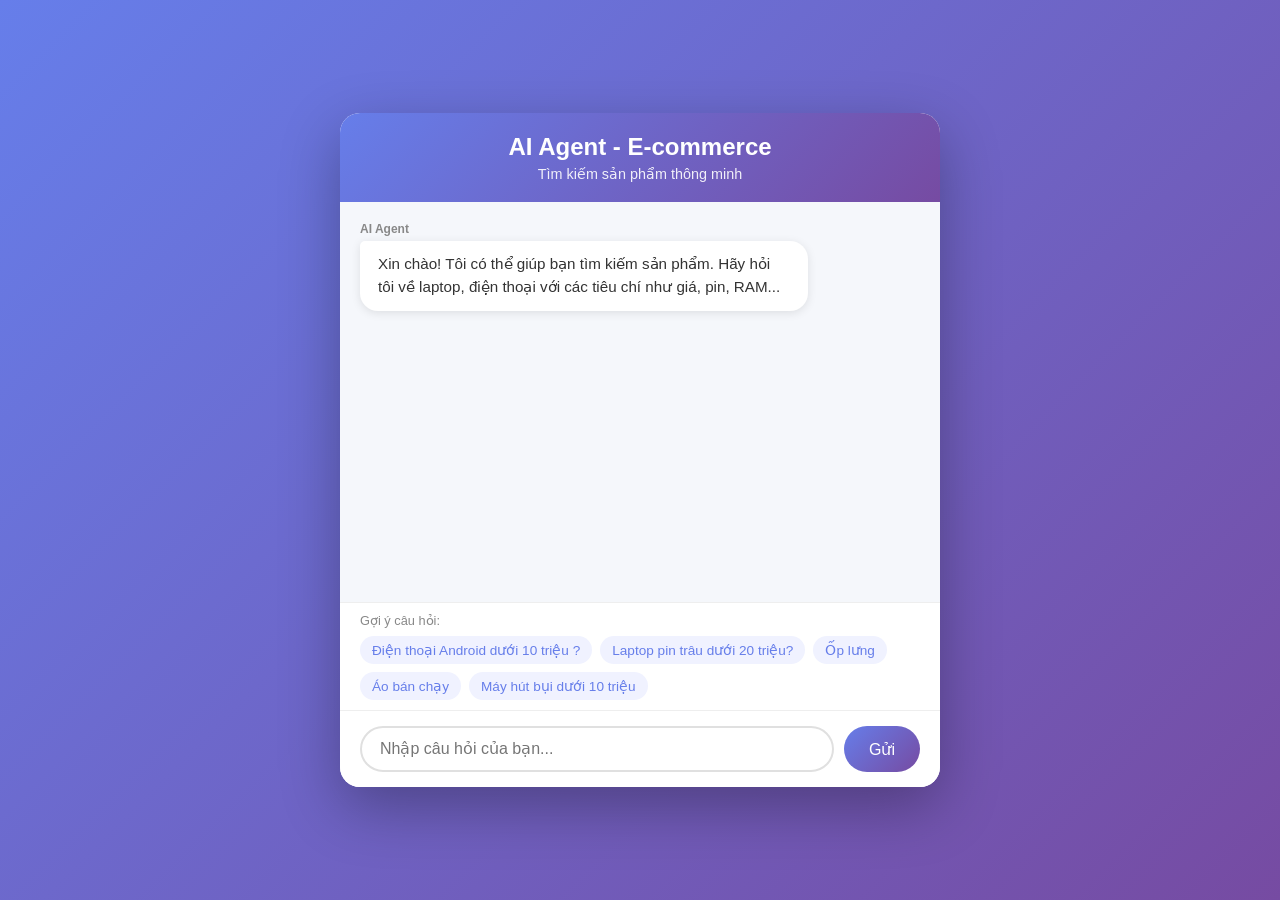
==== frontend/trang-chu/index.html @ c8a2e369 "sửa lỗi và hoàn thiện tính năng" ====
<!DOCTYPE html>
<html lang="vi">
<head>
    <meta charset="UTF-8">
    <meta name="viewport" content="width=device-width, initial-scale=1.0">
    <title>AI Agent - Thương mại điện tử</title>
    <link rel="stylesheet" href="index.css">
    <script src="index.js" defer></script>
</head>
<body>
    <div class="chat-container">
        <!-- Header -->
        <header class="chat-header">
            <h1>AI Agent - E-commerce</h1>
            <p>Tìm kiếm sản phẩm thông minh</p>
        </header>

        <!-- Messages -->
        <main class="chat-messages" id="chatMessages">
            <div class="message agent">
                <span class="message-label">AI Agent</span>
                <div class="message-content">
                    Xin chào! Tôi có thể giúp bạn tìm kiếm sản phẩm.
                    Hãy hỏi tôi về laptop, điện thoại với các tiêu chí như giá, pin, RAM...
                </div>
            </div>
        </main>

        <!-- Suggestions -->
        <section class="suggestions">
            <p>Gợi ý câu hỏi:</p>
            <div class="suggestion-chips">
                <button class="chip">Điện thoại Android dưới 10 triệu ?</button>
                <button class="chip">Laptop pin trâu dưới 20 triệu?</button>
                <button class="chip">Ốp lưng</button>
                <button class="chip">Áo bán chạy</button>
                <button class="chip">Máy hút bụi dưới 10 triệu</button>
            </div>
        </section>

        <!-- Input -->
        <form class="chat-input">
            <input type="text" id="userInput" placeholder="Nhập câu hỏi của bạn...">
            <button type="submit">Gửi</button>
        </form>

    </div>
</body>
</html>
---- frontend/trang-chu/index.css ----
/* ============================================= */
/* RESET & BASE */
/* ============================================= */
* {
    margin: 0;
    padding: 0;
    box-sizing: border-box;
}

body {
    font-family: 'Segoe UI', Tahoma, Geneva, Verdana, sans-serif;
    background: linear-gradient(135deg, #667eea 0%, #764ba2 100%);
    min-height: 100vh;
    display: flex;
    justify-content: center;
    align-items: center;
    padding: 20px;
}

button, input {
  border: none;
  outline: none;
}

/* ============================================= */
/* CHAT CONTAINER */
/* ============================================= */
.chat-container {
    width: 100%;
    max-width: 600px;
    background: #fff;
    border-radius: 20px;
    box-shadow: 0 20px 60px rgba(0,0,0,0.3);
    overflow: hidden;
}

/* Header */
.chat-header {
    background: linear-gradient(135deg, #667eea 0%, #764ba2 100%);
    color: white;
    padding: 20px;
    text-align: center;
}

.chat-header h1 {
    font-size: 1.5rem;
    margin-bottom: 5px;
}

.chat-header p {
    font-size: 0.9rem;
    opacity: 0.9;
}

/* Messages Area */
.chat-messages {
    height: 400px;
    overflow-y: auto;
    padding: 20px;
    background: #f5f7fb;
}

.message {
    margin-bottom: 15px;
    display: flex;
    flex-direction: column;
}

.message.user {
    align-items: flex-end;
}

.message.agent {
    align-items: flex-start;
}

.message-content {
    max-width: 80%;
    padding: 12px 18px;
    border-radius: 18px;
    font-size: 0.95rem;
    line-height: 1.5;
}

.message.user .message-content {
    background: linear-gradient(135deg, #667eea 0%, #764ba2 100%);
    color: white;
    border-top-right-radius: 5px;
}

.message.agent .message-content {
    background: white;
    color: #333;
    border-top-left-radius: 5px;
    box-shadow: 0 2px 10px rgba(0,0,0,0.1);
}

.message-label {
    font-size: 0.75rem;
    color: #888;
    margin-bottom: 5px;
    font-weight: 600;
}

/* Product Card trong response */
.product-card {
    background: #f8f9ff;
    border: 1px solid #e0e0e0;
    border-radius: 10px;
    padding: 12px 15px;
    margin: 8px 0;
}

.product-card .card-header {
    margin-bottom: 6px;
}

.product-card .name {
    font-weight: 600;
    color: #333;
}

.product-card .card-prices {
    display: flex;
    gap: 12px;
    align-items: center;
    margin-bottom: 8px;
}

.product-card .price {
    color: #e74c3c;
    font-weight: 700;
    font-size: 0.95rem;
}

.product-card .price-original {
    text-decoration: line-through;
    color: #999;
    font-weight: 500;
}

.product-card .sale-price {
    color: #e74c3c;
    font-weight: 700;
    font-size: 0.95rem;
}

.product-card .card-specs {
    display: flex;
    flex-wrap: wrap;
    gap: 6px;
}

.product-card .spec-item {
    background: #e8ecf4;
    padding: 2px 8px;
    border-radius: 4px;
    font-size: 0.8rem;
    color: #555;
}

/* Typing indicator */
.typing {
    display: flex;
    gap: 5px;
    padding: 10px;
}

.typing span {
    width: 8px;
    height: 8px;
    background: #667eea;
    border-radius: 50%;
    animation: bounce 1.4s infinite ease-in-out;
}

.typing span:nth-child(1) { animation-delay: -0.32s; }
.typing span:nth-child(2) { animation-delay: -0.16s; }

@keyframes bounce {
    0%, 80%, 100% { transform: scale(0); }
    40% { transform: scale(1); }
}

/* Input Area */
.chat-input {
    display: flex;
    padding: 15px 20px;
    background: white;
    border-top: 1px solid #eee;
    gap: 10px;
}

.chat-input input {
    flex: 1;
    padding: 12px 18px;
    border: 2px solid #e0e0e0;
    border-radius: 25px;
    font-size: 1rem;
    transition: border-color 0.3s;
}

.chat-input input:focus {
    border-color: #667eea;
}

.chat-input button {
    padding: 12px 25px;
    background: linear-gradient(135deg, #667eea 0%, #764ba2 100%);
    color: white;
    border-radius: 25px;
    font-size: 1rem;
    cursor: pointer;
    transition: transform 0.2s, box-shadow 0.2s;
}

.chat-input button:hover {
    transform: scale(1.05);
    box-shadow: 0 5px 20px rgba(102, 126, 234, 0.4);
}

.chat-input button:focus {
    box-shadow: 0 0 0 3px rgba(102,126,234,0.5),
                0 0 10px rgba(118,75,162,0.4);
}

/* Quick suggestions */
.suggestions {
    padding: 10px 20px;
    background: white;
    border-top: 1px solid #eee;
}

.suggestions p {
    font-size: 0.8rem;
    color: #888;
    margin-bottom: 8px;
}

.suggestion-chips {
    display: flex;
    flex-wrap: wrap;
    gap: 8px;
}

.chip {
    padding: 6px 12px;
    background: #f0f2ff;
    color: #667eea;
    border-radius: 15px;
    font-size: 0.85rem;
    cursor: pointer;
    transition: background 0.2s;
}

.chip:hover {
    background: #667eea;
    color: white;
}

.chip:focus {
    box-shadow: 0 0 0 2px #667eea;
}
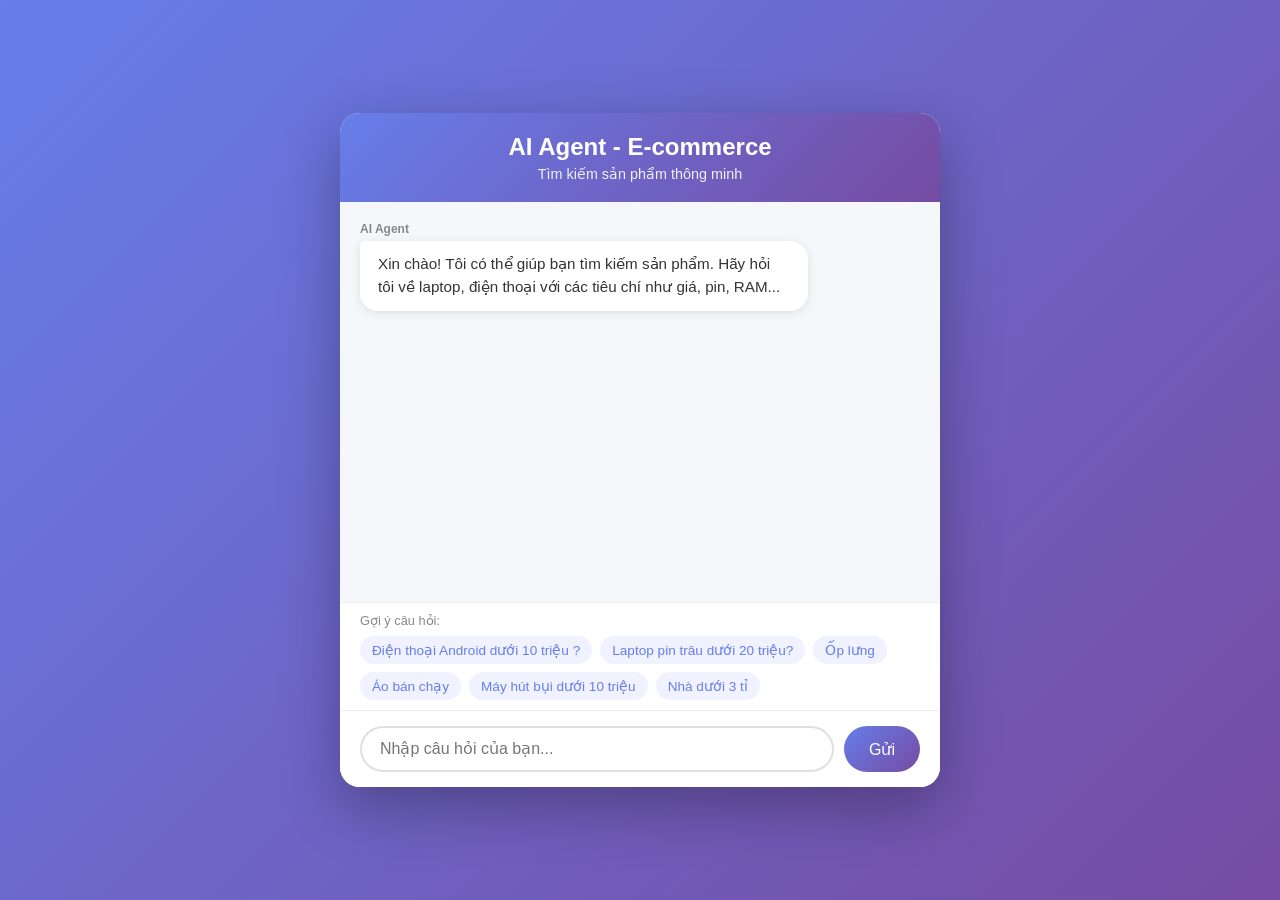
==== commit 6e0904cd: "thay đổi node" ====
--- a/frontend/trang-chu/index.html
+++ b/frontend/trang-chu/index.html
@@ -35,6 +35,7 @@
                 <button class="chip">Ốp lưng</button>
                 <button class="chip">Áo bán chạy</button>
                 <button class="chip">Máy hút bụi dưới 10 triệu</button>
+                <button class="chip">Nhà dưới 3 tỉ</button>
             </div>
         </section>
 
